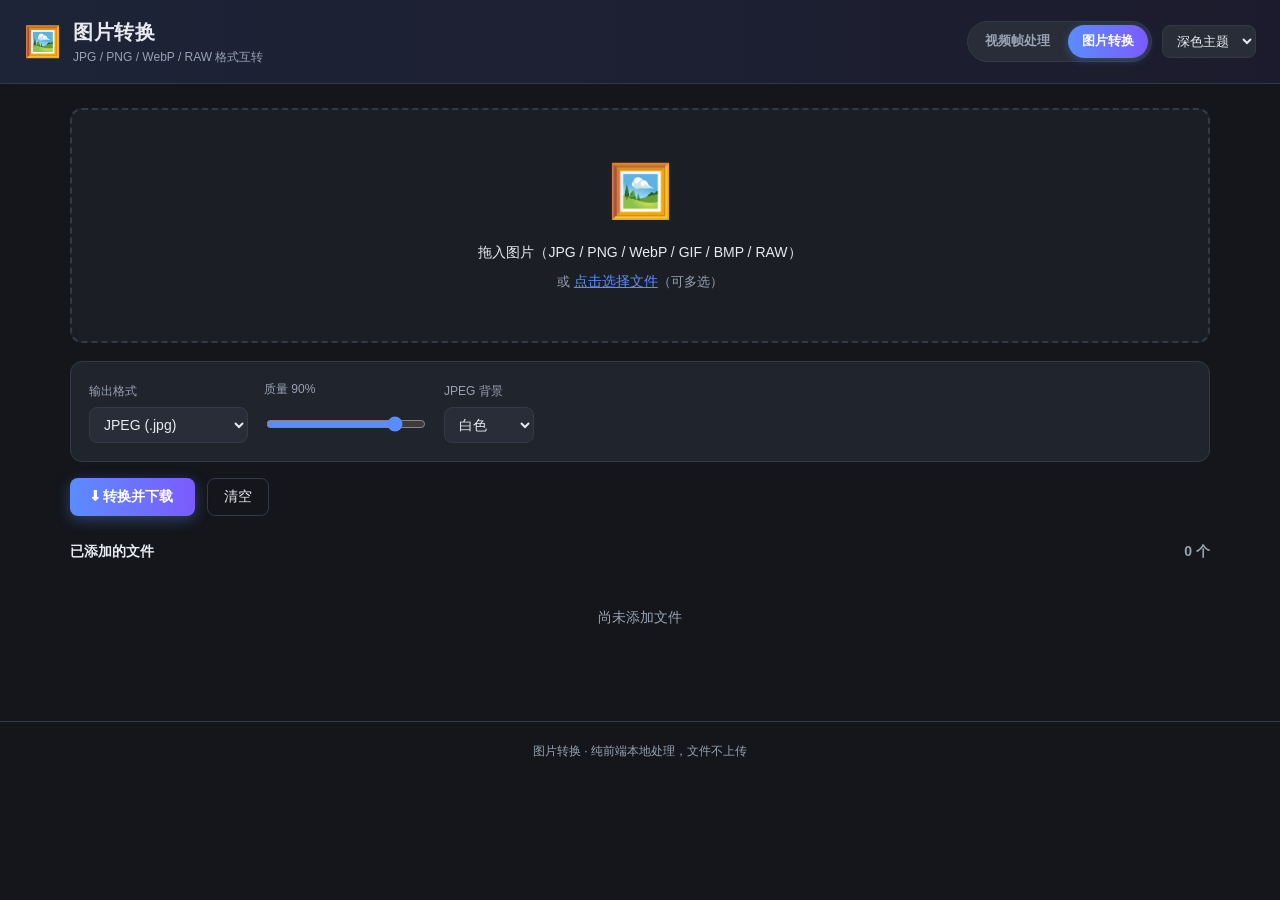
==== convert.html @ c5fa41ee "v0.02支持图片转换" ====
<!DOCTYPE html>
<html lang="zh-CN">
<head>
  <meta charset="UTF-8">
  <meta name="viewport" content="width=device-width, initial-scale=1.0">
  <title>图片转换 — VideoFrame</title>
  <script>
    // 主题引导：在 CSS 绘制前应用，避免闪烁
    (function () {
      try {
        var t = localStorage.getItem('vf-theme') || 'dark';
        if (t === 'glass') document.documentElement.classList.add('theme-glass');
      } catch (e) {}
    })();
  </script>
  <link rel="stylesheet" href="assets/style.css">
  <link rel="stylesheet" href="assets/ui-addons.css">
  <link rel="stylesheet" href="assets/theme-glass.css">
  <link rel="stylesheet" href="assets/convert.css">
</head>
<body>
  <header class="app-header">
    <div class="brand">
      <span class="logo">🖼️</span>
      <div>
        <h1>图片转换</h1>
        <p class="tagline">JPG / PNG / WebP / RAW 格式互转</p>
      </div>
    </div>
    <div class="header-actions">
      <nav class="app-nav">
        <a href="VideoFrame.html" class="nav-link">视频帧处理</a>
        <a href="convert.html" class="nav-link active">图片转换</a>
      </nav>
      <select id="themeSelect" class="theme-select" title="切换主题">
        <option value="dark">深色主题</option>
        <option value="glass">液态玻璃</option>
      </select>
    </div>
  </header>

  <main>
    <section class="panel">
      <div id="convertDropZone" class="drop-zone">
        <input type="file" id="convertFileInput"
               accept="image/*,.raw,.bin,.jpg,.jpeg,.png,.webp,.gif,.bmp" multiple hidden>
        <div id="convertDropHint" class="drop-hint">
          <div class="big-icon">🖼️</div>
          <p>拖入图片（JPG / PNG / WebP / GIF / BMP / RAW）</p>
          <p class="sub">或 <button id="convertBrowseBtn" class="link-btn">点击选择文件</button>（可多选）</p>
        </div>
      </div>

      <div id="rawSettings" class="settings hidden">
        <div class="setting">
          <label for="rawWidth">RAW 宽度 (px)</label>
          <input type="number" id="rawWidth" min="1" max="16384" placeholder="如 1920">
        </div>
        <div class="setting">
          <label for="rawHeight">RAW 高度 (px)</label>
          <input type="number" id="rawHeight" min="1" max="16384" placeholder="如 1080">
        </div>
        <div class="setting">
          <label for="rawLayout">RAW 通道布局</label>
          <select id="rawLayout">
            <option value="rgba">RGBA</option>
            <option value="bgra">BGRA</option>
            <option value="rgb">RGB</option>
            <option value="bgr">BGR</option>
            <option value="gray">灰度 GRAY</option>
          </select>
        </div>
        <div class="setting estimate"><span>RAW 导入需填写宽高与通道布局</span></div>
      </div>

      <div class="settings">
        <div class="setting">
          <label for="convertFormat">输出格式</label>
          <select id="convertFormat">
            <option value="jpeg">JPEG (.jpg)</option>
            <option value="png">PNG</option>
            <option value="webp">WebP</option>
            <option value="raw">RAW（原始像素）</option>
          </select>
        </div>
        <div class="setting" id="qualitySetting">
          <label for="convertQuality">质量 <span id="qualityValue" class="muted">90</span>%</label>
          <input type="range" id="convertQuality" min="1" max="100" value="90">
        </div>
        <div class="setting" id="jpegBgSetting">
          <label for="jpegBg">JPEG 背景</label>
          <select id="jpegBg">
            <option value="white" selected>白色</option>
            <option value="black">黑色</option>
          </select>
        </div>
      </div>

      <div class="convert-actions">
        <button id="convertBtn" class="primary-btn">⬇ 转换并下载</button>
        <button id="convertClearBtn" class="ghost-btn">清空</button>
      </div>

      <div id="convertProgress" class="progress hidden">
        <div class="bar"><div class="fill"></div></div>
        <div class="text"></div>
      </div>

      <div class="convert-section">
        <div class="filmstrip-head">
          <span>已添加的文件</span>
          <span id="convertFileCount" class="muted">0 个</span>
        </div>
        <div id="convertGrid" class="convert-grid"></div>
        <p id="convertEmpty" class="empty-hint">尚未添加文件</p>
      </div>
    </section>
  </main>

  <footer class="app-footer">
    图片转换 · 纯前端本地处理，文件不上传
  </footer>

  <div id="toast" class="toast"></div>

  <script src="js/utils.js"></script>
  <script src="js/zip.js"></script>
  <script src="js/theme.js"></script>
  <script src="js/convert.js"></script>
</body>
</html>
---- assets/style.css ----
:root {
  --bg: #14161b;
  --bg-soft: #1b1e25;
  --panel: #20242d;
  --panel-2: #282d38;
  --border: #333a47;
  --text: #e8ebf1;
  --muted: #98a2b3;
  --accent: #5b8cff;
  --accent-2: #7c5bff;
  --danger: #ff5d5d;
  --ok: #37d39b;
  --radius: 12px;
  --shadow: 0 10px 30px rgba(0, 0, 0, 0.35);
}

* { box-sizing: border-box; }

html, body {
  margin: 0;
  padding: 0;
  background: var(--bg);
  color: var(--text);
  font-family: -apple-system, BlinkMacSystemFont, "Segoe UI", "PingFang SC", "Microsoft YaHei", Roboto, Helvetica, Arial, sans-serif;
  font-size: 14px;
  line-height: 1.6;
}

body.busy { cursor: progress; }

.hidden { display: none !important; }
.muted { color: var(--muted); }

/* ---------- Header ---------- */
.app-header {
  display: flex;
  align-items: center;
  justify-content: space-between;
  padding: 16px 24px;
  background: linear-gradient(90deg, rgba(91, 140, 255, 0.12), rgba(124, 91, 255, 0.08));
  border-bottom: 1px solid var(--border);
}
.brand { display: flex; align-items: center; gap: 12px; }
.logo { font-size: 30px; }
.app-header h1 { margin: 0; font-size: 20px; letter-spacing: 0.5px; }
.tagline { margin: 0; font-size: 12px; color: var(--muted); }

/* ---------- Steps ---------- */
.steps {
  display: flex;
  align-items: center;
  justify-content: center;
  gap: 14px;
  padding: 16px 20px;
  background: var(--bg-soft);
  border-bottom: 1px solid var(--border);
  flex-wrap: wrap;
}
.step {
  display: flex;
  align-items: center;
  gap: 8px;
  padding: 7px 16px;
  border-radius: 999px;
  cursor: pointer;
  color: var(--muted);
  border: 1px solid transparent;
  transition: all 0.15s;
}
.step .num {
  display: inline-flex;
  align-items: center;
  justify-content: center;
  width: 22px;
  height: 22px;
  border-radius: 50%;
  background: var(--panel-2);
  font-size: 12px;
  font-weight: 700;
}
.step.enabled:hover { color: var(--text); border-color: var(--border); }
.step.active {
  color: #fff;
  background: linear-gradient(90deg, var(--accent), var(--accent-2));
  box-shadow: var(--shadow);
}
.step.active .num { background: rgba(255, 255, 255, 0.25); }
.step:not(.enabled) { cursor: not-allowed; opacity: 0.5; }
.sep { width: 26px; height: 1px; background: var(--border); }

/* ---------- Panels ---------- */
main { max-width: 1180px; margin: 0 auto; padding: 24px 20px 60px; }
.panel { animation: fadeIn 0.25s ease; }
@keyframes fadeIn { from { opacity: 0; transform: translateY(6px); } to { opacity: 1; transform: none; } }

/* ---------- Buttons ---------- */
button {
  font-family: inherit;
  font-size: 14px;
  border: 1px solid var(--border);
  border-radius: 8px;
  cursor: pointer;
  transition: all 0.12s;
}
button:disabled { opacity: 0.5; cursor: not-allowed; }
.primary-btn {
  padding: 10px 22px;
  background: linear-gradient(90deg, var(--accent), var(--accent-2));
  color: #fff;
  border: none;
  font-weight: 600;
  box-shadow: 0 4px 14px rgba(91, 140, 255, 0.35);
}
.primary-btn:hover:not(:disabled) { filter: brightness(1.1); transform: translateY(-1px); }
.primary-btn.block { display: block; width: 100%; }
.ghost-btn {
  padding: 9px 16px;
  background: transparent;
  color: var(--text);
}
.ghost-btn:hover:not(:disabled) { background: var(--panel-2); border-color: var(--accent); }
.ghost-btn.block { display: block; width: 100%; margin-bottom: 8px; }
.danger-btn {
  padding: 9px 16px;
  background: rgba(255, 93, 93, 0.1);
  color: var(--danger);
  border-color: rgba(255, 93, 93, 0.4);
}
.danger-btn:hover:not(:disabled) { background: rgba(255, 93, 93, 0.2); }
.danger-btn.block { display: block; width: 100%; }
.link-btn {
  background: none;
  border: none;
  color: var(--accent);
  text-decoration: underline;
  padding: 0;
  font-size: 14px;
}

/* ---------- Drop zone ---------- */
.drop-zone {
  border: 2px dashed var(--border);
  border-radius: var(--radius);
  padding: 40px 24px;
  text-align: center;
  transition: all 0.15s;
  background: var(--bg-soft);
}
.drop-zone.dragging {
  border-color: var(--accent);
  background: rgba(91, 140, 255, 0.08);
  transform: scale(1.005);
}
.big-icon { font-size: 52px; }
.drop-hint p { margin: 8px 0; }
.drop-hint .sub { color: var(--muted); font-size: 13px; }
.video-info { margin-top: 8px; }
.file-chip {
  display: inline-flex;
  align-items: center;
  gap: 8px;
  background: var(--panel-2);
  border: 1px solid var(--border);
  padding: 8px 14px;
  border-radius: 8px;
  font-weight: 600;
  max-width: 100%;
  overflow: hidden;
  text-overflow: ellipsis;
}
.video-meta { margin-top: 8px; color: var(--muted); font-size: 13px; }

/* ---------- Settings ---------- */
.settings {
  display: flex;
  align-items: flex-end;
  gap: 16px;
  flex-wrap: wrap;
  margin-top: 18px;
  padding: 18px;
  background: var(--panel);
  border: 1px solid var(--border);
  border-radius: var(--radius);
}
.setting { display: flex; flex-direction: column; gap: 6px; }
.setting label { font-size: 12px; color: var(--muted); }
.setting.estimate { justify-content: flex-end; color: var(--muted); font-size: 13px; }
.setting input, .setting select, select, input[type="number"] {
  background: var(--panel-2);
  border: 1px solid var(--border);
  color: var(--text);
  padding: 8px 10px;
  border-radius: 8px;
  font-size: 14px;
  min-width: 90px;
}
.setting input:focus, .setting select:focus { outline: 1px solid var(--accent); }

/* ---------- Progress ---------- */
.progress {
  margin-top: 18px;
  padding: 16px 18px;
  background: var(--panel);
  border: 1px solid var(--border);
  border-radius: var(--radius);
}
.progress .bar {
  height: 10px;
  background: var(--panel-2);
  border-radius: 999px;
  overflow: hidden;
}
.progress .fill {
  height: 100%;
  width: 0;
  background: linear-gradient(90deg, var(--accent), var(--accent-2));
  transition: width 0.2s ease;
}
.progress .text { margin-top: 8px; color: var(--muted); font-size: 13px; }

/* ---------- Editor ---------- */
.editor-layout {
  display: grid;
  grid-template-columns: 1fr 280px;
  gap: 16px;
}
@media (max-width: 900px) {
  .editor-layout { grid-template-columns: 1fr; }
}
.editor-main {
  background: var(--panel);
  border: 1px solid var(--border);
  border-radius: var(--radius);
  overflow: hidden;
  display: flex;
  flex-direction: column;
}
.toolbar {
  display: flex;
  align-items: center;
  gap: 12px;
  flex-wrap: wrap;
  padding: 10px 14px;
  border-bottom: 1px solid var(--border);
  background: var(--bg-soft);
}
.tool-group { display: flex; align-items: center; gap: 6px; flex-wrap: wrap; }
.tool-btn, .icon-btn {
  padding: 7px 12px;
  background: var(--panel-2);
  color: var(--text);
  border: 1px solid var(--border);
}
.tool-btn.active { background: var(--accent); border-color: var(--accent); color: #fff; }
.icon-btn { width: 34px; padding: 7px 0; text-align: center; }
.tool-btn:hover:not(:disabled), .icon-btn:hover:not(:disabled) { border-color: var(--accent); }
.inline-label { font-size: 12px; color: var(--muted); }
input[type="color"] {
  width: 38px;
  height: 32px;
  padding: 2px;
  border: 1px solid var(--border);
  border-radius: 6px;
  background: var(--panel-2);
  cursor: pointer;
}
.zoom-label { font-size: 12px; color: var(--muted); min-width: 44px; text-align: center; }

.canvas-wrap {
  position: relative;
  height: 56vh;
  min-height: 320px;
  overflow: auto;
  display: flex;
  align-items: center;
  justify-content: center;
  padding: 16px;
  background: repeating-conic-gradient(#2a2d34 0% 25%, #23262c 0% 50%) 0 0 / 20px 20px;
}
#editorCanvas { box-shadow: 0 0 0 1px rgba(0, 0, 0, 0.4); image-rendering: pixelated; }

.statusbar {
  display: flex;
  align-items: center;
  justify-content: space-between;
  gap: 12px;
  padding: 8px 14px;
  border-top: 1px solid var(--border);
  background: var(--bg-soft);
  font-size: 12px;
  color: var(--muted);
  flex-wrap: wrap;
}
.frame-info { font-variant-numeric: tabular-nums; }

.editor-side { display: flex; flex-direction: column; gap: 14px; }
.side-card {
  background: var(--panel);
  border: 1px solid var(--border);
  border-radius: var(--radius);
  padding: 16px;
}
.side-card h3 { margin: 0 0 12px; font-size: 14px; }
.resize-row { display: flex; align-items: center; gap: 8px; margin-bottom: 10px; }
.resize-row input { flex: 1; min-width: 0; }
.resize-row .x { color: var(--muted); }
.side-card .inline-label { display: block; margin: 8px 0 4px; }
.side-card select { width: 100%; }
.side-card .hint { font-size: 12px; color: var(--muted); margin: 10px 0 0; }
.tips { margin: 0; padding-left: 18px; color: var(--muted); font-size: 12px; }
.tips li { margin-bottom: 4px; }

/* ---------- Filmstrip ---------- */
.filmstrip-wrap { margin-top: 16px; }
.filmstrip-head {
  display: flex;
  justify-content: space-between;
  align-items: center;
  font-weight: 600;
  margin-bottom: 10px;
}
.filmstrip {
  display: flex;
  gap: 10px;
  overflow-x: auto;
  padding: 12px;
  background: var(--panel);
  border: 1px solid var(--border);
  border-radius: var(--radius);
}
.thumb {
  position: relative;
  flex: 0 0 auto;
  width: 92px;
  height: 68px;
  border-radius: 6px;
  overflow: hidden;
  cursor: pointer;
  border: 2px solid transparent;
  background: var(--panel-2);
  transition: border-color 0.1s;
}
.thumb img { width: 100%; height: 100%; object-fit: contain; display: block; }
.thumb:hover { border-color: var(--border); }
.thumb.selected { border-color: var(--accent); box-shadow: 0 0 0 2px rgba(91, 140, 255, 0.25); }
.thumb-badge {
  position: absolute;
  top: 3px;
  left: 3px;
  background: rgba(0, 0, 0, 0.65);
  color: #fff;
  font-size: 11px;
  padding: 1px 6px;
  border-radius: 4px;
}
.empty-hint { color: var(--muted); text-align: center; padding: 18px; }

/* ---------- Export ---------- */
.export-grid {
  display: grid;
  grid-template-columns: repeat(auto-fit, minmax(280px, 1fr));
  gap: 16px;
}
.export-card {
  background: var(--panel);
  border: 1px solid var(--border);
  border-radius: var(--radius);
  padding: 24px;
}
.export-icon { font-size: 36px; margin-bottom: 8px; }
.export-card h3 { margin: 0 0 6px; }
.export-card .setting { margin-bottom: 12px; }
.export-card .primary-btn { margin-top: 8px; }

/* ---------- Footer ---------- */
.app-footer {
  text-align: center;
  color: var(--muted);
  font-size: 12px;
  padding: 20px;
  border-top: 1px solid var(--border);
}

/* ---------- Toast ---------- */
.toast {
  position: fixed;
  bottom: 28px;
  left: 50%;
  transform: translateX(-50%) translateY(20px);
  background: #0e1116;
  color: var(--text);
  border: 1px solid var(--border);
  padding: 12px 22px;
  border-radius: 10px;
  box-shadow: var(--shadow);
  opacity: 0;
  pointer-events: none;
  transition: all 0.25s ease;
  max-width: 80vw;
  z-index: 999;
}
.toast.show { opacity: 1; transform: translateX(-50%) translateY(0); }
.toast.error { border-color: var(--danger); color: var(--danger); }
---- assets/ui-addons.css ----
/*
 * VideoFrame - ui-addons.css
 * 新增的共享 UI 组件样式（顶部导航、主题选择器）。
 * 独立于 style.css，供 VideoFrame.html 与 convert.html 共用。
 */
.header-actions {
  display: flex;
  align-items: center;
  gap: 10px;
  flex-wrap: wrap;
}
.app-nav {
  display: flex;
  gap: 4px;
  padding: 3px;
  background: var(--panel-2);
  border: 1px solid var(--border);
  border-radius: 999px;
}
.nav-link {
  display: inline-block;
  padding: 6px 14px;
  border-radius: 999px;
  color: var(--muted);
  text-decoration: none;
  font-size: 13px;
  font-weight: 600;
  white-space: nowrap;
  transition: all 0.15s;
}
.nav-link:hover { color: var(--text); }
.nav-link.active {
  background: linear-gradient(90deg, var(--accent), var(--accent-2));
  color: #fff;
  box-shadow: 0 2px 8px rgba(91, 140, 255, 0.35);
}
.theme-select {
  background: var(--panel-2);
  color: var(--text);
  border: 1px solid var(--border);
  border-radius: 8px;
  padding: 7px 10px;
  font-size: 13px;
  cursor: pointer;
}
.theme-select:focus { outline: 1px solid var(--accent); }
---- assets/theme-glass.css ----
/*
 * VideoFrame - theme-glass.css
 * 「晶莹感液态玻璃」主题。
 * 通过 html.theme-glass 覆盖基础主题的 CSS 变量，并叠加磨砂玻璃效果。
 * 不修改 assets/style.css，仅在需要时覆盖。
 */

/* ---------- 覆盖基础变量为半透明玻璃质感 ---------- */
html.theme-glass {
  --bg: #0b0e1c;
  --bg-soft: rgba(255, 255, 255, 0.055);
  --panel: rgba(255, 255, 255, 0.075);
  --panel-2: rgba(255, 255, 255, 0.12);
  --border: rgba(255, 255, 255, 0.16);
  --text: #eef2ff;
  --muted: #a7b4cf;
  --accent: #6aa5ff;
  --accent-2: #b58cff;
  --danger: #ff6b7a;
  --shadow: 0 16px 40px rgba(16, 26, 70, 0.45);
}

/* ---------- 晶莹渐变背景 ---------- */
html.theme-glass body {
  background:
    radial-gradient(1100px 720px at 8% -8%, rgba(96, 146, 255, 0.28), transparent 55%),
    radial-gradient(950px 680px at 108% 0%, rgba(181, 140, 255, 0.24), transparent 55%),
    radial-gradient(900px 680px at 88% 112%, rgba(55, 211, 155, 0.18), transparent 55%),
    radial-gradient(900px 660px at -6% 112%, rgba(255, 120, 190, 0.17), transparent 55%),
    #0b0e1c;
  background-attachment: fixed;
  color: var(--text);
}

/* 缓慢漂移的光斑，营造晶莹流动感 */
html.theme-glass body::before {
  content: '';
  position: fixed;
  inset: -20%;
  z-index: -1;
  pointer-events: none;
  background:
    radial-gradient(38% 38% at 20% 20%, rgba(120, 165, 255, 0.20), transparent 60%),
    radial-gradient(32% 32% at 80% 28%, rgba(190, 150, 255, 0.17), transparent 60%),
    radial-gradient(34% 34% at 62% 82%, rgba(90, 220, 180, 0.15), transparent 60%);
  filter: blur(58px);
  animation: vf-glass-drift 24s ease-in-out infinite alternate;
}
@keyframes vf-glass-drift {
  0%   { transform: translate3d(-2%, -1%, 0) scale(1); }
  50%  { transform: translate3d(2%, 2%, 0) scale(1.06); }
  100% { transform: translate3d(-1%, 1%, 0) scale(1.02); }
}

/* ---------- 玻璃面板：磨砂 + 高光边 + 柔和投影 ---------- */
html.theme-glass .app-header,
html.theme-glass .steps,
html.theme-glass .drop-zone,
html.theme-glass .settings,
html.theme-glass .progress,
html.theme-glass .editor-main,
html.theme-glass .side-card,
html.theme-glass .filmstrip,
html.theme-glass .export-card,
html.theme-glass .convert-item {
  -webkit-backdrop-filter: blur(18px) saturate(150%);
  backdrop-filter: blur(18px) saturate(150%);
  border-color: rgba(255, 255, 255, 0.16);
  box-shadow:
    inset 0 1px 0 rgba(255, 255, 255, 0.14),
    inset 0 0 0 0.5px rgba(255, 255, 255, 0.05),
    0 12px 32px rgba(16, 26, 70, 0.35);
}

html.theme-glass .app-header {
  background: linear-gradient(90deg, rgba(255, 255, 255, 0.10), rgba(255, 255, 255, 0.04));
}
html.theme-glass .steps { background: rgba(255, 255, 255, 0.06); }

html.theme-glass .toolbar,
html.theme-glass .statusbar {
  -webkit-backdrop-filter: blur(14px) saturate(140%);
  backdrop-filter: blur(14px) saturate(140%);
  background: rgba(255, 255, 255, 0.05);
}

/* ---------- 控件玻璃化 ---------- */
html.theme-glass button.tool-btn,
html.theme-glass button.icon-btn,
html.theme-glass button.ghost-btn,
html.theme-glass .file-chip,
html.theme-glass .thumb,
html.theme-glass input[type="number"],
html.theme-glass select,
html.theme-glass .theme-select {
  background: rgba(255, 255, 255, 0.09);
  border-color: rgba(255, 255, 255, 0.18);
}
html.theme-glass button.tool-btn:hover:not(:disabled),
html.theme-glass button.icon-btn:hover:not(:disabled),
html.theme-glass button.ghost-btn:hover:not(:disabled) {
  background: rgba(255, 255, 255, 0.16);
  border-color: var(--accent);
}
html.theme-glass input[type="color"] { background: rgba(255, 255, 255, 0.12); }

/* ---------- 主按钮发光 ---------- */
html.theme-glass .primary-btn {
  background: linear-gradient(120deg, var(--accent), var(--accent-2));
  box-shadow:
    0 6px 20px rgba(110, 140, 255, 0.45),
    inset 0 1px 0 rgba(255, 255, 255, 0.28);
}

/* ---------- 画布区：半透明棋盘格 ---------- */
html.theme-glass .canvas-wrap {
  background:
    repeating-conic-gradient(rgba(255, 255, 255, 0.075) 0% 25%, rgba(255, 255, 255, 0.028) 0% 50%) 0 0 / 20px 20px;
}

/* ---------- 选中高亮与拖拽态 ---------- */
html.theme-glass .drop-zone.dragging {
  background: rgba(120, 165, 255, 0.14);
  border-color: var(--accent);
}
html.theme-glass .thumb.selected {
  box-shadow: 0 0 0 2px rgba(140, 170, 255, 0.45);
}
---- assets/convert.css ----
/*
 * VideoFrame - convert.css
 * 图片转换页专属样式（独立于 style.css，与主应用解耦）。
 */
.convert-actions {
  display: flex;
  align-items: center;
  gap: 12px;
  margin-top: 16px;
  flex-wrap: wrap;
}
.convert-section { margin-top: 24px; }
.convert-grid {
  display: grid;
  grid-template-columns: repeat(auto-fill, minmax(150px, 1fr));
  gap: 12px;
  margin-top: 12px;
}
.convert-item {
  position: relative;
  background: var(--panel);
  border: 1px solid var(--border);
  border-radius: 10px;
  overflow: hidden;
  transition: transform 0.12s;
}
.convert-item:hover { transform: translateY(-2px); }
.convert-thumb {
  height: 110px;
  background: var(--panel-2);
  display: flex;
  align-items: center;
  justify-content: center;
}
.convert-thumb img { width: 100%; height: 100%; object-fit: contain; display: block; }
.convert-thumb.raw {
  font-weight: 700;
  color: var(--muted);
  letter-spacing: 2px;
  font-size: 14px;
}
.convert-item-info { padding: 8px 10px; }
.convert-item-name {
  font-size: 13px;
  font-weight: 600;
  white-space: nowrap;
  overflow: hidden;
  text-overflow: ellipsis;
}
.convert-item-meta { font-size: 12px; color: var(--muted); }
.convert-item-del {
  position: absolute;
  top: 6px;
  right: 6px;
  width: 22px;
  height: 22px;
  border-radius: 50%;
  border: none;
  background: rgba(0, 0, 0, 0.55);
  color: #fff;
  font-size: 12px;
  line-height: 1;
  cursor: pointer;
  display: flex;
  align-items: center;
  justify-content: center;
}
.convert-item-del:hover { background: rgba(255, 80, 80, 0.9); }

input[type="range"] {
  accent-color: var(--accent);
  min-width: 160px;
}
.setting .range-label { font-size: 12px; color: var(--muted); }
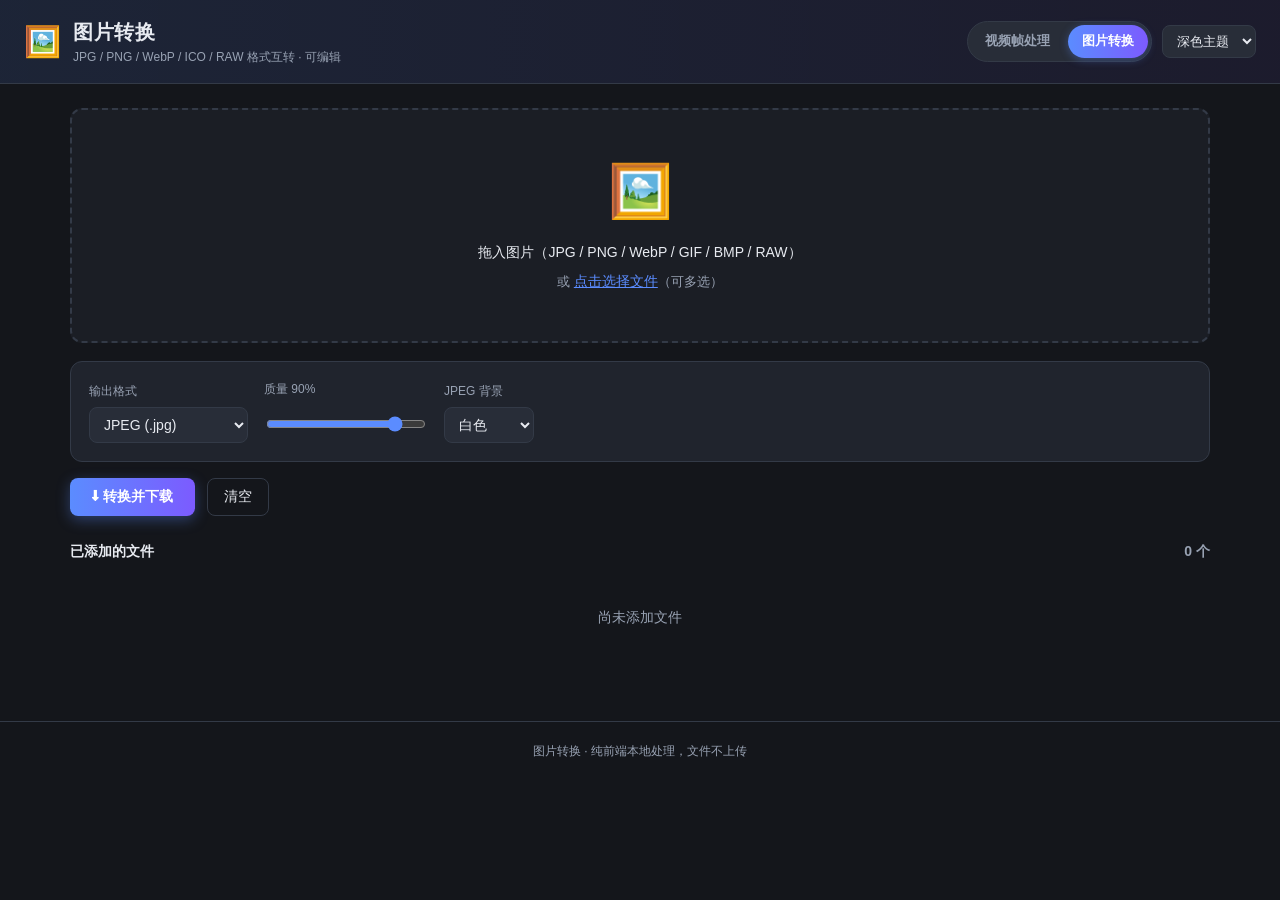
==== commit 4f010615: "add .icon" ====
--- a/convert.html
+++ b/convert.html
@@ -24,7 +24,7 @@
       <span class="logo">🖼️</span>
       <div>
         <h1>图片转换</h1>
-        <p class="tagline">JPG / PNG / WebP / RAW 格式互转</p>
+        <p class="tagline">JPG / PNG / WebP / ICO / RAW 格式互转 · 可编辑</p>
       </div>
     </div>
     <div class="header-actions">
@@ -80,6 +80,7 @@
             <option value="jpeg">JPEG (.jpg)</option>
             <option value="png">PNG</option>
             <option value="webp">WebP</option>
+            <option value="ico">ICO 图标 (.ico)</option>
             <option value="raw">RAW（原始像素）</option>
           </select>
         </div>
@@ -96,6 +97,21 @@
         </div>
       </div>
 
+      <div id="icoSetting" class="settings hidden">
+        <div class="setting" style="flex:1">
+          <label>ICO 图标尺寸（可多选，勾选多个将生成多分辨率图标）</label>
+          <div class="ico-sizes">
+            <label><input type="checkbox" class="ico-size" value="16"> 16</label>
+            <label><input type="checkbox" class="ico-size" value="24"> 24</label>
+            <label><input type="checkbox" class="ico-size" value="32" checked> 32</label>
+            <label><input type="checkbox" class="ico-size" value="48" checked> 48</label>
+            <label><input type="checkbox" class="ico-size" value="64"> 64</label>
+            <label><input type="checkbox" class="ico-size" value="128"> 128</label>
+            <label><input type="checkbox" class="ico-size" value="256" checked> 256</label>
+          </div>
+        </div>
+      </div>
+
       <div class="convert-actions">
         <button id="convertBtn" class="primary-btn">⬇ 转换并下载</button>
         <button id="convertClearBtn" class="ghost-btn">清空</button>
@@ -114,6 +130,112 @@
         <div id="convertGrid" class="convert-grid"></div>
         <p id="convertEmpty" class="empty-hint">尚未添加文件</p>
       </div>
+
+      <!-- ============ 图片编辑面板 ============ -->
+      <div id="editorPanel" class="editor-panel hidden">
+        <div class="editor-head">
+          <span id="editorTitle">编辑图片</span>
+          <div class="editor-head-actions">
+            <button id="editorCancelBtn" class="ghost-btn">取消</button>
+            <button id="editorSaveBtn" class="primary-btn">保存修改</button>
+          </div>
+        </div>
+
+        <div class="editor-body">
+          <div class="editor-stage">
+            <div class="toolbar">
+              <div class="tool-group">
+                <button id="itToolBrush" class="tool-btn active" title="画笔：添加像素 (B)">🖌️ 画笔</button>
+                <button id="itToolEraser" class="tool-btn" title="橡皮：删除像素 (E)">🧽 橡皮</button>
+                <button id="itToolPicker" class="tool-btn" title="取色器 (I)">💧 取色</button>
+                <button id="itToolCrop" class="tool-btn" title="裁剪 (C)">✂️ 裁剪</button>
+              </div>
+              <div class="tool-group">
+                <label class="inline-label">颜色</label>
+                <input type="color" id="itColor" value="#ff0000">
+                <label class="inline-label">笔刷</label>
+                <select id="itBrushSize">
+                  <option value="1">1px</option>
+                  <option value="2">2px</option>
+                  <option value="4" selected>4px</option>
+                  <option value="8">8px</option>
+                  <option value="16">16px</option>
+                  <option value="32">32px</option>
+                </select>
+              </div>
+              <div class="tool-group">
+                <button id="itUndo" class="icon-btn" title="撤销">↶</button>
+                <button id="itRedo" class="icon-btn" title="重做">↷</button>
+                <button id="itReset" class="icon-btn" title="重置本图">⟲</button>
+              </div>
+              <div class="tool-group">
+                <button id="itZoomOut" class="icon-btn">−</button>
+                <button id="itZoomFit" class="icon-btn" title="适应窗口">适应</button>
+                <button id="itZoomIn" class="icon-btn">＋</button>
+                <span id="itZoomLabel" class="zoom-label">适应</span>
+              </div>
+            </div>
+
+            <div id="itCanvasWrap" class="canvas-wrap">
+              <canvas id="itCanvas"></canvas>
+            </div>
+
+            <div class="statusbar">
+              <span id="itStatus">将鼠标移到画布上查看像素</span>
+              <span id="itDims" class="frame-info"></span>
+            </div>
+          </div>
+
+          <aside class="editor-side">
+            <div class="side-card">
+              <h3>✂️ 裁剪</h3>
+              <p class="hint" id="itCropInfo">选择「裁剪」工具后，在画布上拖拽框选区域。</p>
+              <button id="itCropApply" class="primary-btn block">应用裁剪</button>
+              <button id="itCropSelectAll" class="ghost-btn block">全选</button>
+              <button id="itCropClear" class="ghost-btn block">清除选区</button>
+            </div>
+
+            <div class="side-card">
+              <h3>🖼️ 画幅比例</h3>
+              <label class="inline-label">比例</label>
+              <select id="itAspect">
+                <option value="1:1" selected>1 : 1（方形）</option>
+                <option value="4:3">4 : 3</option>
+                <option value="3:4">3 : 4</option>
+                <option value="3:2">3 : 2</option>
+                <option value="2:3">2 : 3</option>
+                <option value="16:9">16 : 9</option>
+                <option value="9:16">9 : 16</option>
+              </select>
+              <label class="inline-label">方式</label>
+              <select id="itAspectMode">
+                <option value="fit" selected>适应（留白，不裁切）</option>
+                <option value="fill">填充（裁切多余）</option>
+              </select>
+              <button id="itAspectApply" class="primary-btn block">应用到当前图</button>
+              <button id="itAspectAll" class="ghost-btn block">应用到全部图片</button>
+            </div>
+
+            <div class="side-card">
+              <h3>📐 画布尺寸</h3>
+              <div class="resize-row">
+                <input type="number" id="itWidth" min="1" max="8192" placeholder="宽">
+                <span class="x">×</span>
+                <input type="number" id="itHeight" min="1" max="8192" placeholder="高">
+              </div>
+              <label class="inline-label">对齐</label>
+              <select id="itAnchor">
+                <option value="tl">↖ 左上</option>
+                <option value="cc" selected>◎ 居中</option>
+                <option value="tr">↗ 右上</option>
+                <option value="bl">↙ 左下</option>
+                <option value="br">↘ 右下</option>
+              </select>
+              <button id="itResizeApply" class="primary-btn block">应用尺寸</button>
+            </div>
+          </aside>
+        </div>
+      </div>
     </section>
   </main>
 
@@ -125,6 +247,8 @@
 
   <script src="js/utils.js"></script>
   <script src="js/zip.js"></script>
+  <script src="js/ico.js"></script>
+  <script src="js/imgtools.js"></script>
   <script src="js/theme.js"></script>
   <script src="js/convert.js"></script>
 </body>
--- a/assets/convert.css
+++ b/assets/convert.css
@@ -72,3 +72,80 @@
   min-width: 160px;
 }
 .setting .range-label { font-size: 12px; color: var(--muted); }
+
+/* ---------- 缩略图上的「编辑」按钮 ---------- */
+.convert-item-edit {
+  position: absolute;
+  top: 6px;
+  right: 32px;
+  width: 22px;
+  height: 22px;
+  border-radius: 50%;
+  border: none;
+  background: rgba(0, 0, 0, 0.55);
+  color: #fff;
+  font-size: 12px;
+  line-height: 1;
+  cursor: pointer;
+  display: flex;
+  align-items: center;
+  justify-content: center;
+}
+.convert-item-edit:hover { background: var(--accent); }
+.convert-item.edited .convert-thumb::after {
+  content: '已编辑';
+  position: absolute;
+  left: 6px;
+  bottom: 6px;
+  padding: 1px 7px;
+  border-radius: 999px;
+  background: rgba(91, 140, 255, 0.85);
+  color: #fff;
+  font-size: 11px;
+}
+.convert-thumb { position: relative; }
+
+/* ---------- 图片编辑面板 ---------- */
+.editor-panel {
+  margin-top: 18px;
+  border: 1px solid var(--accent);
+  border-radius: var(--radius);
+  background: var(--panel);
+  overflow: hidden;
+  box-shadow: 0 0 0 3px rgba(91, 140, 255, 0.12);
+}
+.editor-head {
+  display: flex;
+  align-items: center;
+  justify-content: space-between;
+  gap: 12px;
+  padding: 12px 16px;
+  background: var(--bg-soft);
+  border-bottom: 1px solid var(--border);
+  font-weight: 600;
+}
+.editor-head-actions { display: flex; gap: 8px; }
+.editor-body {
+  display: grid;
+  grid-template-columns: 1fr 280px;
+  gap: 14px;
+  padding: 14px;
+}
+@media (max-width: 900px) {
+  .editor-body { grid-template-columns: 1fr; }
+}
+.editor-stage {
+  display: flex;
+  flex-direction: column;
+  border: 1px solid var(--border);
+  border-radius: 10px;
+  overflow: hidden;
+  background: var(--bg-soft);
+}
+.editor-side { display: flex; flex-direction: column; gap: 12px; }
+
+/* ---------- ICO 尺寸多选 ---------- */
+.ico-sizes { display: flex; flex-wrap: wrap; gap: 12px; align-items: center; }
+.ico-sizes label { display: inline-flex; align-items: center; gap: 4px; font-size: 13px; cursor: pointer; }
+.ico-sizes input { accent-color: var(--accent); }
+
